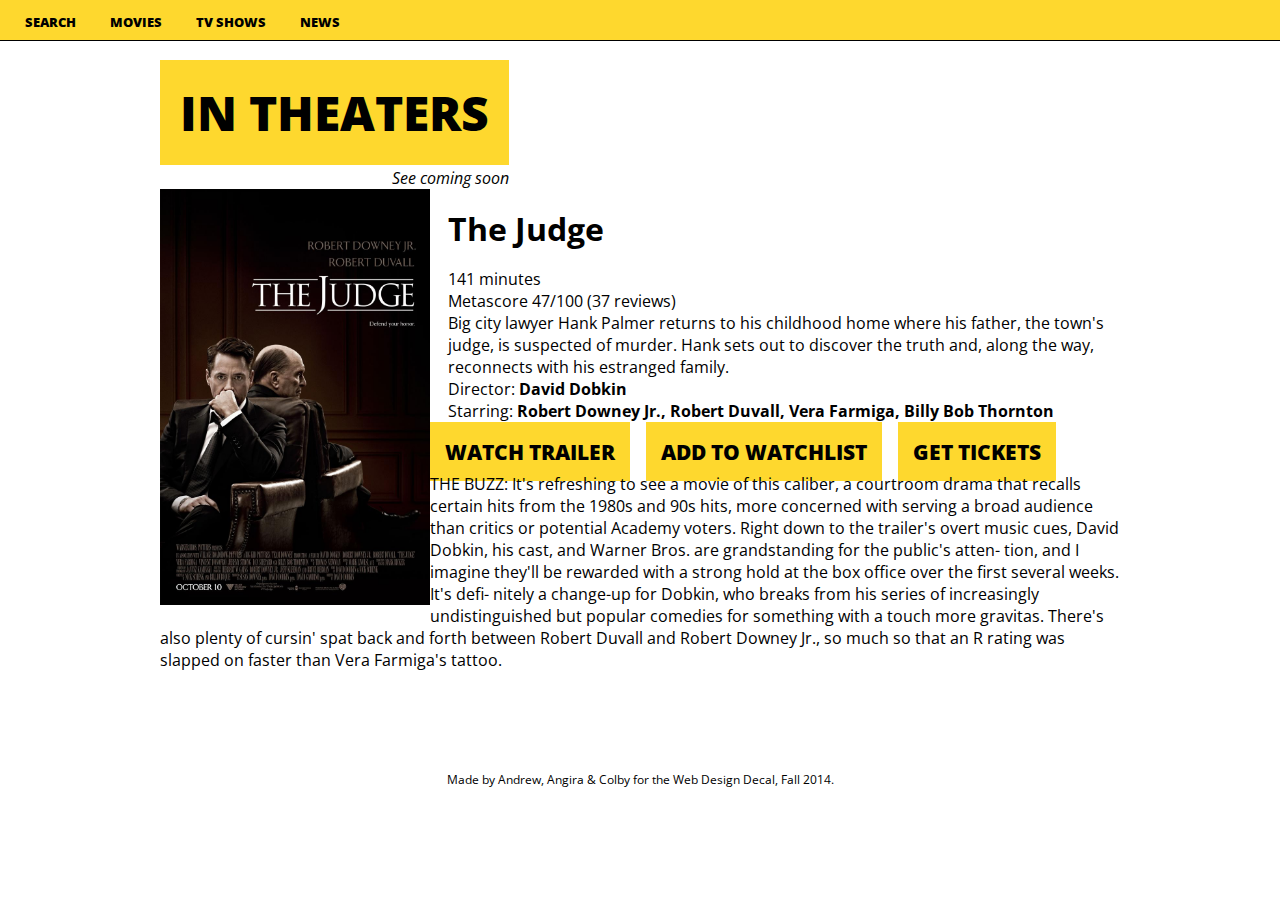
==== movies-in-theaters.html @ 793cdcc9 "Almost done with In Theaters template" ====
<html>
<head>
    <title>IMDb redesign: group 26</title>
    <link rel="stylesheet" type="text/css" href="assets/css/style.css" />
    <link rel="stylesheet" type="text/css" href="assets/css/theaters_style.css" />
</head>
<body>
    <div id = "theaters-content">
        <div id="page-title-container">
            <div id="page-title">In Theaters</div>
            <div id="page-subtitle">See coming soon</div>
        </div>
        <div class="movie-container">
            <div class="movie-image-container">
                <img class="movie-image" src="assets/img/thejudge.jpg">
            </div>
            <div class="movie-title">The Judge</div>
            <div class="movie-info">
                141 minutes
                <br> Metascore 47/100 (37 reviews)
                <br> Big city lawyer Hank Palmer returns to his childhood home where his father, the town's judge, is suspected of murder. Hank sets out to discover the truth and, along the way, reconnects with his estranged family.
                <br> Director: <b>David Dobkin</b>
                <br> Starring: <b>Robert Downey Jr., Robert Duvall, Vera Farmiga, Billy Bob Thornton</b>
            </div>
            <div class='buttons-container'>
                <div class='button-link'> Watch Trailer </div>
                <div class='button-link'> Add to Watchlist </div>
                <div class='button-link'> Get Tickets </div>
            </div>
            <div class="movie-buzz">
              THE BUZZ: It's refreshing to see a movie of this caliber, a courtroom drama that recalls certain hits from the 1980s and 90s hits, more concerned with serving a broad audience than critics or potential Academy voters. Right down to the trailer's overt music cues, David Dobkin, his cast, and Warner Bros. are grandstanding for the public's atten- tion, and I imagine they'll be rewarded with a strong hold at the box office over the first several weeks. It's defi- nitely a change-up for Dobkin, who breaks from his series of increasingly undistinguished but popular comedies for something with a touch more gravitas. There's also plenty of cursin' spat back and forth between Robert Duvall and Robert Downey Jr., so much so that an R rating was slapped on faster than Vera Farmiga's tattoo.
          </div>
      </div>
  </div>


  <!-- NAV AND FOOTER -->
  <div id = "nav">
      <a href = "#">search</a>
      <a href = '#'>movies</a>
      <a href = '#'>tv shows</a>
      <a href = '#'>news</a>
  </div>
  <footer>
    Made by Andrew, Angira & Colby for the Web Design Decal, Fall 2014.
</footer>
</body>
</html>
---- assets/css/style.css ----
/* #FED82E is the precide shade of yellow we'll be using. */

/* UNIVERSAL CSS */

/*Importing OPEN SANS, the font we're using */
@import url(http://fonts.googleapis.com/css?family=Open+Sans:400italic,700italic,800italic,400,700,800);


body {
	font-family: Open Sans;
	margin: 0px;
}

div {
	display: block;
}

#nav {
	position: fixed;
	top: 0;
	left: 0;
	width: 100%;
	height: 20px;
	background: #FED82E;
	padding: 10px;
	border-bottom: 1px #000 solid;
}

#nav a:link, #nav a:visited {
	text-transform: uppercase;
	text-decoration: none;
	font-size: 10pt;
	font-weight: 800;
	margin: 15px;
	color: #000;
}

#nav a:hover {
	border-top: 2px #000 solid;
}

/* large headers */
h1 {
	background-color: #FED82E;
	padding: 20px;
	padding-left: 20px;
	padding-right: 20px;
	text-transform: uppercase;
	font-weight: 800; /* Make sure to use the number and not just bold, bold for Open Sans is only 700 */
	font-size: 36pt;
	display: inline-block;
	margin-bottom: -10px;
}

/*smaller headers */

h2 {
	background-color: #FED82E;
	padding: 15px;
	padding-left: 15px;
	padding-right: 15px;
	text-transform: uppercase;
	font-weight: 800;
	font-size: 24pt;
	display: inline-block;
	margin-bottom: -8px;
}

/* sub headers */

h3 {
	font-weight: 700;
	font-style: italic;
	font-size: 14pt;
	margin: 10px;
	display: inline-block;

}

#content {
	max-width: 960px;
	margin-left: auto;
	margin-right: auto;
	font-size: 11pt;
	line-height: 18pt;
	font-weight: 400;
}

a:link, a:visited {
	text-decoration: none;
	font-weight: bold;
	color: #666;
}

a:hover {
	color: #000;
}

footer {
	padding-top: 40px;
	padding-bottom: 40px;
	text-align: center;
	font-weight: 400;
	font-size: 9pt;
}


/* INDEX SPECIFIC */

#landing-container {
	background: url('../img/mazerunner.jpg');
	width: 100%;
	height: 100%;
}

#landing-overlay {
	background-color: #000;
	opacity: 0.5;
	width: 100%;
	height: 100%;
}

#logo-container {
	position: absolute;
	top: 100%;
	right: 0%;
	margin-top: -200px;
	margin-right: 50px; }

#logo {
	background-color: #FED82E;
	display: inline-block;;
	color: #000;
	font-weight: 800;
	font-size: 96pt;
	padding-left: 30px;
	padding-right: 30px;
}

#tagline {
	font-weight: 700;
	text-transform: uppercase;
	font-size: 12pt;
	line-height: 20pt;
	display: inline-block;
	color: #FED82E;
	text-align: right;
	letter-spacing: 3px;
}
---- assets/css/theaters_style.css ----
#theaters-content {
    max-width: 960px;
    margin: 60px auto;
    font-weight: 400;
}

#page-title {
	background-color: #FED82E;
	padding: 20px;
	padding-left: 20px;
	padding-right: 20px;
	text-transform: uppercase;
	font-weight: 800; /* Make sure to use the number and not just bold, bold for Open Sans is only 700 */
	font-size: 36pt;
	display: inline-block;
	margin-bottom: -10px;
}

div#page-title-container {
    max-width: 349px;
}

div#page-subtitle {
    text-align: right;
    margin-top: 12px;
    font-style: italic;
}

.movie-image-container {
    width: 270px;
    float: left;
}

img.movie-image {
    width: 100%;
}

.movie-title {
	font-weight: 700;
	font-size: 24pt;
	margin: 18px;
	display: inline-block;

}

.movie-info {
    position: relative;
    left: 18px;
}

.button-link {
	background-color: #FED82E;
	padding: 15px;
	padding-left: 15px;
	padding-right: 15px;
	text-transform: uppercase;
	font-weight: 800;
	font-size: 16pt;
	display: inline-block;
	margin-right: 12px;
	margin-bottom: -8px;
}
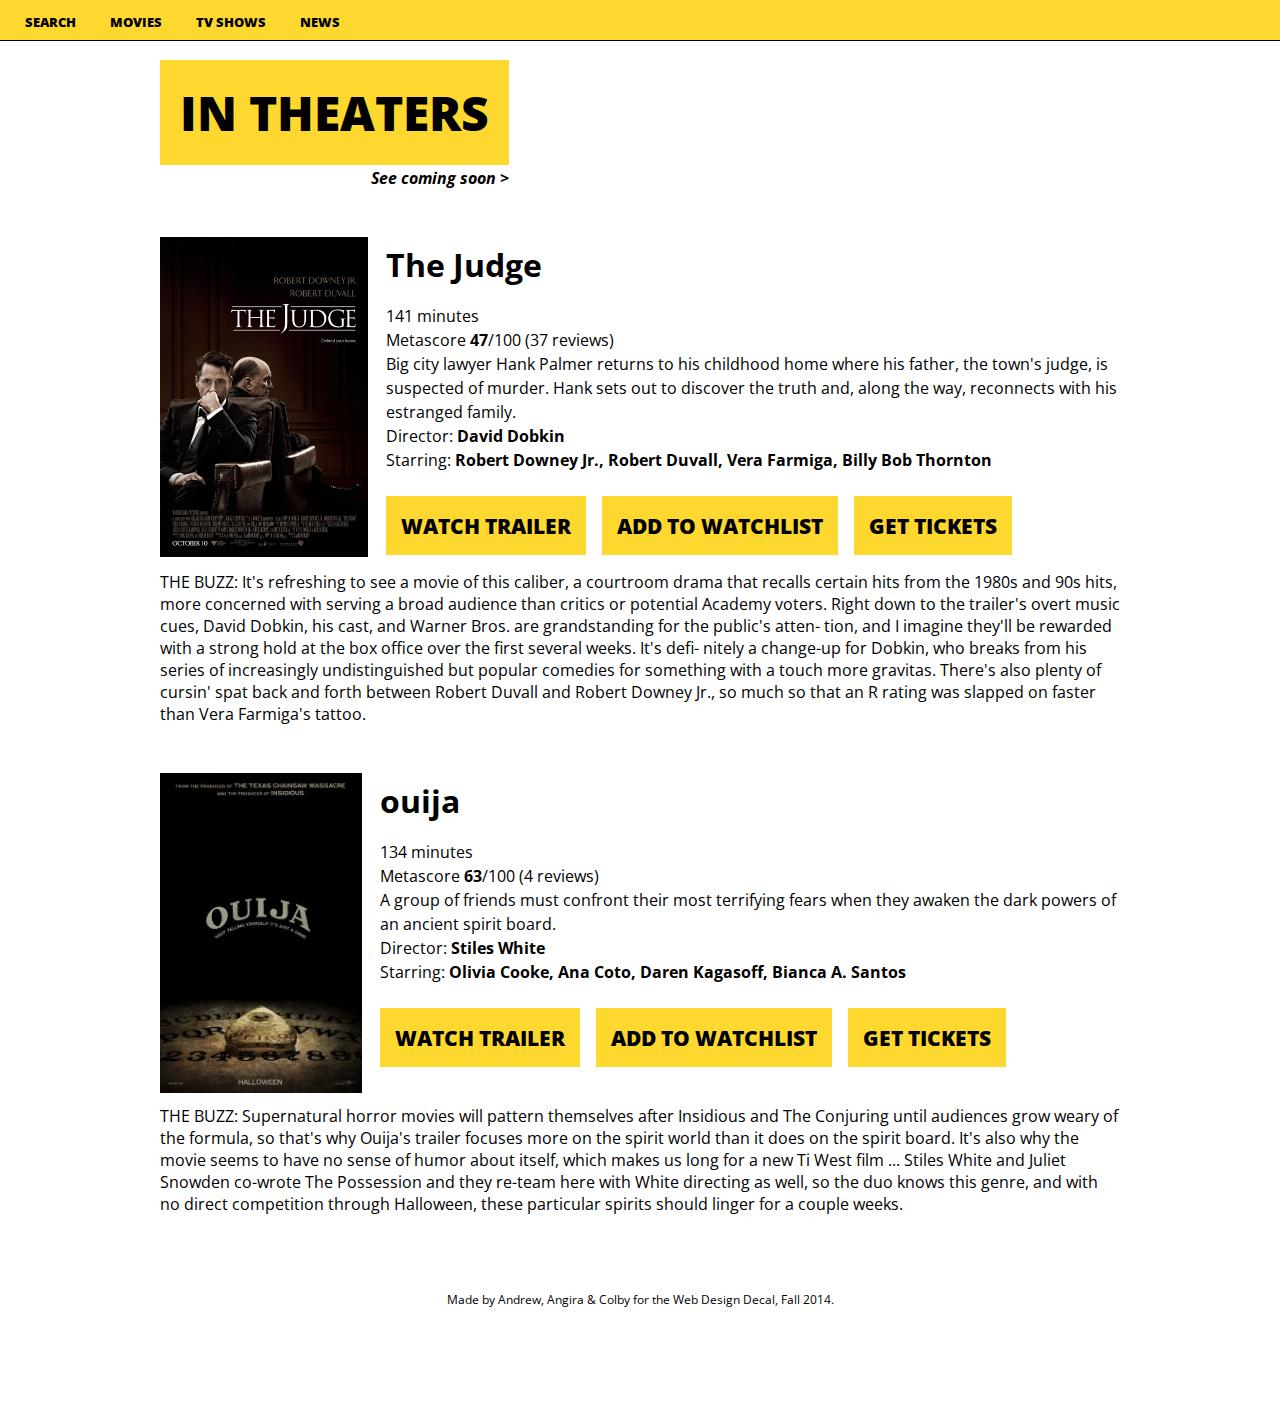
==== commit 4611a779: "in theaters pretty much done, just needs a bit more styling for links" ====
--- a/movies-in-theaters.html
+++ b/movies-in-theaters.html
@@ -8,28 +8,59 @@
     <div id = "theaters-content">
         <div id="page-title-container">
             <div id="page-title">In Theaters</div>
-            <div id="page-subtitle">See coming soon</div>
+            <div id="page-subtitle">See coming soon ></div>
         </div>
         <div class="movie-container">
-            <div class="movie-image-container">
-                <img class="movie-image" src="assets/img/thejudge.jpg">
+            <div class="movie-upper">
+                <div class="movie-image-container">
+                    <img class="movie-image" src="assets/img/thejudge.jpg">
+                    </div>
+                <div class="movie-title">The Judge</div>
+                <div class="movie-info">
+                    141 minutes 
+                    <br> Metascore <b>47</b>/100 (37 reviews) 
+                    <br> Big city lawyer Hank Palmer returns to his childhood home where his father, the town's judge, is suspected of murder. Hank sets out to discover the truth and, along the way, reconnects with his estranged family.
+                    <br> Director: <b>David Dobkin</b>
+                    <br> Starring: <b>Robert Downey Jr., Robert Duvall, Vera Farmiga, Billy Bob Thornton</b>
+                </div>
+                <div class='buttons-container'>
+                    <div class='button-link'> Watch Trailer </div>
+                    <div class='button-link'> Add to Watchlist </div>
+                    <div class='button-link'> Get Tickets </div>
+                </div>
             </div>
-            <div class="movie-title">The Judge</div>
-            <div class="movie-info">
-                141 minutes
-                <br> Metascore 47/100 (37 reviews)
-                <br> Big city lawyer Hank Palmer returns to his childhood home where his father, the town's judge, is suspected of murder. Hank sets out to discover the truth and, along the way, reconnects with his estranged family.
-                <br> Director: <b>David Dobkin</b>
-                <br> Starring: <b>Robert Downey Jr., Robert Duvall, Vera Farmiga, Billy Bob Thornton</b>
+            <div class="movie-lower">
+                <div class="movie-buzz">
+                  THE BUZZ: It's refreshing to see a movie of this caliber, a courtroom drama that recalls certain hits from the 1980s and 90s hits, more concerned with serving a broad audience than critics or potential Academy voters. Right down to the trailer's overt music cues, David Dobkin, his cast, and Warner Bros. are grandstanding for the public's atten- tion, and I imagine they'll be rewarded with a strong hold at the box office over the first several weeks. It's defi- nitely a change-up for Dobkin, who breaks from his series of increasingly undistinguished but popular comedies for something with a touch more gravitas. There's also plenty of cursin' spat back and forth between Robert Duvall and Robert Downey Jr., so much so that an R rating was slapped on faster than Vera Farmiga's tattoo.
+                </div>
+          </div>
+
+          <div class="movie-container">
+            <div class="movie-upper">
+                <div class="movie-image-container">
+                    <img class="movie-image" src="assets/img/ouija.jpg">
+                    </div>
+                <div class="movie-title">ouija</div>
+                <div class="movie-info">
+                    134 minutes 
+                    <br> Metascore <b>63</b>/100 (4 reviews) 
+                    <br> A group of friends must confront their most terrifying fears when they awaken the dark powers of an ancient spirit board.
+                    <br> Director: <b>Stiles White</b>
+                    <br> Starring: <b>Olivia Cooke, Ana Coto, Daren Kagasoff, Bianca A. Santos</b>
+                </div>
+                <div class='buttons-container'>
+                    <div class='button-link'> Watch Trailer </div>
+                    <div class='button-link'> Add to Watchlist </div>
+                    <div class='button-link'> Get Tickets </div>
+                </div>
             </div>
-            <div class='buttons-container'>
-                <div class='button-link'> Watch Trailer </div>
-                <div class='button-link'> Add to Watchlist </div>
-                <div class='button-link'> Get Tickets </div>
-            </div>
-            <div class="movie-buzz">
-              THE BUZZ: It's refreshing to see a movie of this caliber, a courtroom drama that recalls certain hits from the 1980s and 90s hits, more concerned with serving a broad audience than critics or potential Academy voters. Right down to the trailer's overt music cues, David Dobkin, his cast, and Warner Bros. are grandstanding for the public's atten- tion, and I imagine they'll be rewarded with a strong hold at the box office over the first several weeks. It's defi- nitely a change-up for Dobkin, who breaks from his series of increasingly undistinguished but popular comedies for something with a touch more gravitas. There's also plenty of cursin' spat back and forth between Robert Duvall and Robert Downey Jr., so much so that an R rating was slapped on faster than Vera Farmiga's tattoo.
+            <div class="movie-lower">
+                <div class="movie-buzz">
+                  THE BUZZ: Supernatural horror movies will pattern themselves after Insidious and The Conjuring until audiences grow weary of the formula, so that's why Ouija's trailer focuses more on the spirit world than it does on the spirit board. It's also why the movie seems to have no sense of humor about itself, which makes us long for a new Ti West film ... Stiles White and Juliet Snowden co-wrote The Possession and they re-team here with White directing as well, so the duo knows this genre, and with no direct competition through Halloween, these particular spirits should linger for a couple weeks.
+                </div>
           </div>
+      
+
       </div>
   </div>
 
--- a/assets/css/style.css
+++ b/assets/css/style.css
@@ -66,6 +66,7 @@
 	font-size: 24pt;
 	display: inline-block;
 	margin-bottom: -8px;
+	line-height: 30px;
 }
 
 /* sub headers */
@@ -80,7 +81,7 @@
 }
 
 #content {
-	max-width: 960px;
+	max-width: 1060px;
 	margin-left: auto;
 	margin-right: auto;
 	font-size: 11pt;
--- a/assets/css/theaters_style.css
+++ b/assets/css/theaters_style.css
@@ -24,15 +24,17 @@
     text-align: right;
     margin-top: 12px;
     font-style: italic;
+    font-weight: 700;
 }
 
 .movie-image-container {
-    width: 270px;
+    height: 320px;
     float: left;
+    margin: 12px 0px;
 }
 
 img.movie-image {
-    width: 100%;
+    height: 100%;
 }
 
 .movie-title {
@@ -46,6 +48,7 @@
 .movie-info {
     position: relative;
     left: 18px;
+    line-height: 24px;
 }
 
 .button-link {
@@ -59,4 +62,20 @@
 	display: inline-block;
 	margin-right: 12px;
 	margin-bottom: -8px;
+}
+
+
+.buttons-container {
+    margin: 24px 0px;
+    position: relative;
+    left: 18px;
+}
+
+.movie-lower {
+    clear: both;
+    margin-top: 24px;
+}
+
+.movie-container {
+    margin: 36px 0px;
 }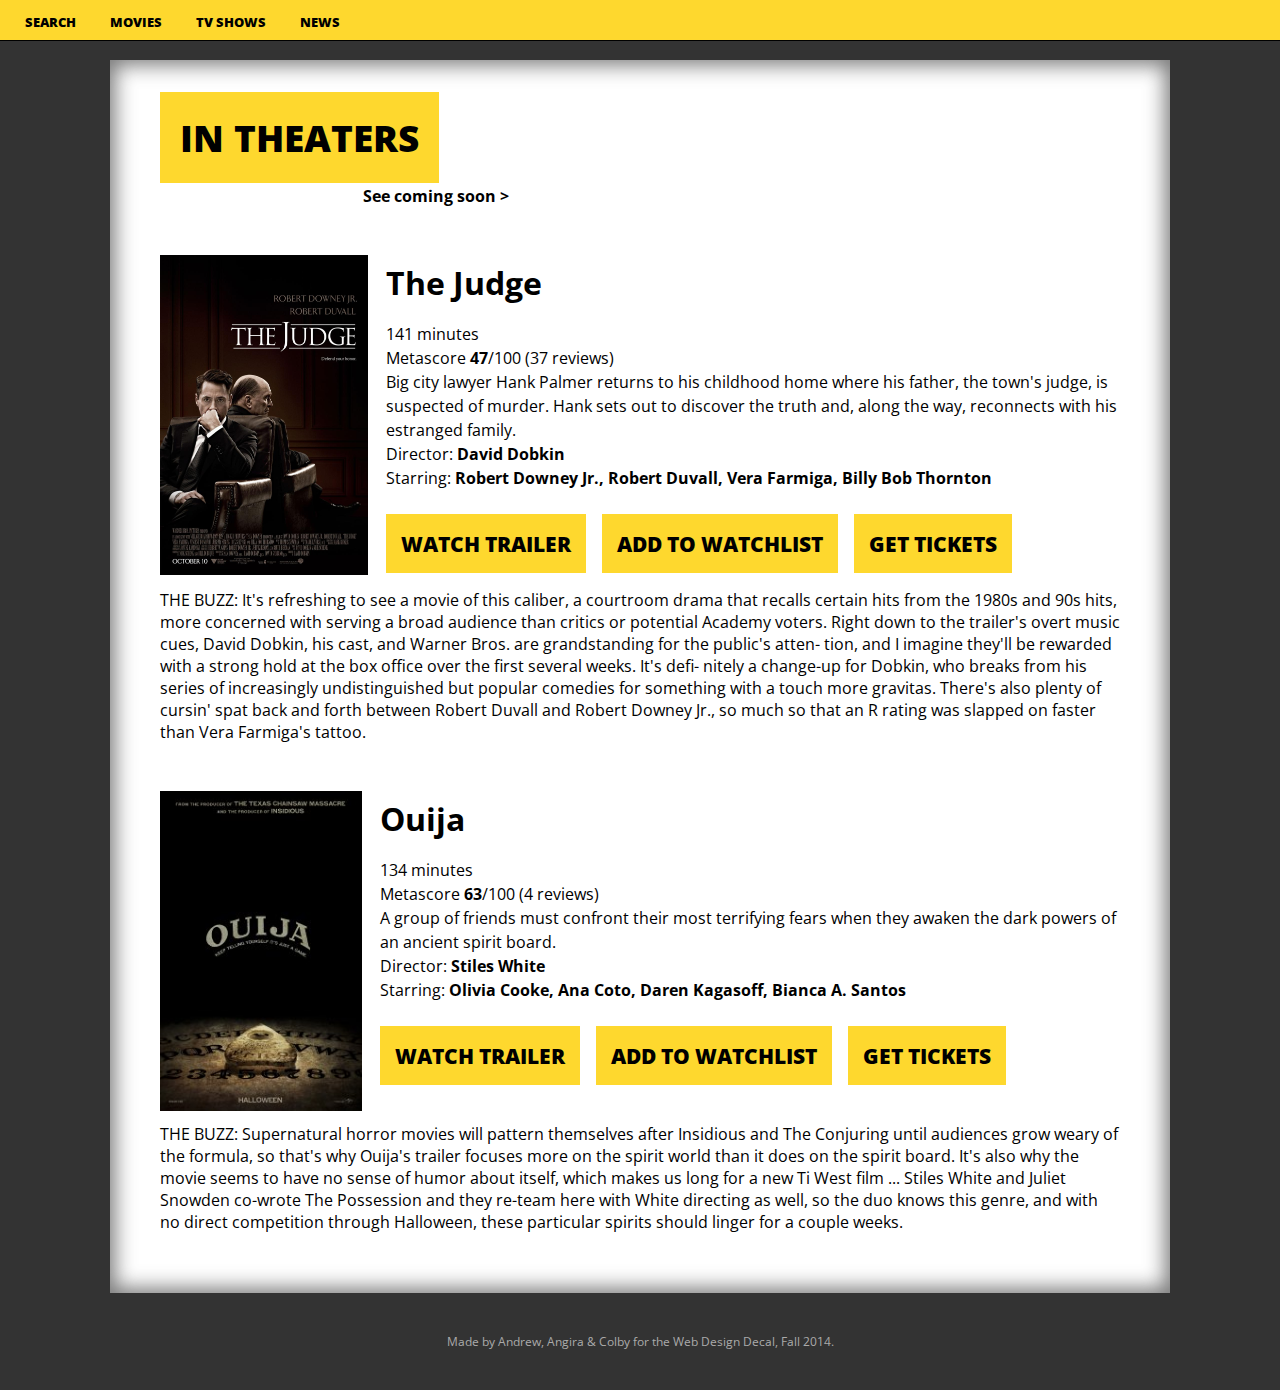
==== commit f62ad22a: "styled all but news with movie theater theme" ====
--- a/movies-in-theaters.html
+++ b/movies-in-theaters.html
@@ -5,74 +5,78 @@
     <link rel="stylesheet" type="text/css" href="assets/css/theaters_style.css" />
 </head>
 <body>
-    <div id = "theaters-content">
-        <div id="page-title-container">
-            <div id="page-title">In Theaters</div>
-            <div id="page-subtitle">See coming soon ></div>
-        </div>
-        <div class="movie-container">
-            <div class="movie-upper">
-                <div class="movie-image-container">
-                    <img class="movie-image" src="assets/img/thejudge.jpg">
+    <div id="theaters-content-container">
+        <div id = "theaters-content">
+            <div id="theaters-divider"></div>
+            <div id="page-title-container">
+                <div id="page-title">In Theaters</div>
+                <div id="page-subtitle">See coming soon ></div>
+            </div>
+            <div class="movie-container">
+                <div class="movie-upper">
+                    <div class="movie-image-container">
+                        <img class="movie-image" src="assets/img/thejudge.jpg">
                     </div>
-                <div class="movie-title">The Judge</div>
-                <div class="movie-info">
-                    141 minutes 
-                    <br> Metascore <b>47</b>/100 (37 reviews) 
-                    <br> Big city lawyer Hank Palmer returns to his childhood home where his father, the town's judge, is suspected of murder. Hank sets out to discover the truth and, along the way, reconnects with his estranged family.
-                    <br> Director: <b>David Dobkin</b>
-                    <br> Starring: <b>Robert Downey Jr., Robert Duvall, Vera Farmiga, Billy Bob Thornton</b>
+                    <div class="movie-title">The Judge</div>
+                    <div class="movie-info">
+                        141 minutes 
+                        <br> Metascore <b>47</b>/100 (37 reviews) 
+                        <br> Big city lawyer Hank Palmer returns to his childhood home where his father, the town's judge, is suspected of murder. Hank sets out to discover the truth and, along the way, reconnects with his estranged family.
+                        <br> Director: <b>David Dobkin</b>
+                        <br> Starring: <b>Robert Downey Jr., Robert Duvall, Vera Farmiga, Billy Bob Thornton</b>
+                    </div>
+                    <div class='buttons-container'>
+                        <div class='button-link'> Watch Trailer </div>
+                        <div class='button-link'> Add to Watchlist </div>
+                        <div class='button-link'> Get Tickets </div>
+                    </div>
                 </div>
-                <div class='buttons-container'>
-                    <div class='button-link'> Watch Trailer </div>
-                    <div class='button-link'> Add to Watchlist </div>
-                    <div class='button-link'> Get Tickets </div>
+                <div class="movie-lower">
+                    <div class="movie-buzz">
+                      THE BUZZ: It's refreshing to see a movie of this caliber, a courtroom drama that recalls certain hits from the 1980s and 90s hits, more concerned with serving a broad audience than critics or potential Academy voters. Right down to the trailer's overt music cues, David Dobkin, his cast, and Warner Bros. are grandstanding for the public's atten- tion, and I imagine they'll be rewarded with a strong hold at the box office over the first several weeks. It's defi- nitely a change-up for Dobkin, who breaks from his series of increasingly undistinguished but popular comedies for something with a touch more gravitas. There's also plenty of cursin' spat back and forth between Robert Duvall and Robert Downey Jr., so much so that an R rating was slapped on faster than Vera Farmiga's tattoo.
+                  </div>
+              </div>
+
+              <div class="movie-container">
+                <div class="movie-upper">
+                    <div class="movie-image-container">
+                        <img class="movie-image" src="assets/img/ouija.jpg">
+                    </div>
+                    <div class="movie-title">Ouija</div>
+                    <div class="movie-info">
+                        134 minutes 
+                        <br> Metascore <b>63</b>/100 (4 reviews) 
+                        <br> A group of friends must confront their most terrifying fears when they awaken the dark powers of an ancient spirit board.
+                        <br> Director: <b>Stiles White</b>
+                        <br> Starring: <b>Olivia Cooke, Ana Coto, Daren Kagasoff, Bianca A. Santos</b>
+                    </div>
+                    <div class='buttons-container'>
+                        <div class='button-link'> Watch Trailer </div>
+                        <div class='button-link'> Add to Watchlist </div>
+                        <div class='button-link'> Get Tickets </div>
+                    </div>
                 </div>
-            </div>
-            <div class="movie-lower">
-                <div class="movie-buzz">
-                  THE BUZZ: It's refreshing to see a movie of this caliber, a courtroom drama that recalls certain hits from the 1980s and 90s hits, more concerned with serving a broad audience than critics or potential Academy voters. Right down to the trailer's overt music cues, David Dobkin, his cast, and Warner Bros. are grandstanding for the public's atten- tion, and I imagine they'll be rewarded with a strong hold at the box office over the first several weeks. It's defi- nitely a change-up for Dobkin, who breaks from his series of increasingly undistinguished but popular comedies for something with a touch more gravitas. There's also plenty of cursin' spat back and forth between Robert Duvall and Robert Downey Jr., so much so that an R rating was slapped on faster than Vera Farmiga's tattoo.
-                </div>
+                <div class="movie-lower">
+                    <div class="movie-buzz">
+                      THE BUZZ: Supernatural horror movies will pattern themselves after Insidious and The Conjuring until audiences grow weary of the formula, so that's why Ouija's trailer focuses more on the spirit world than it does on the spirit board. It's also why the movie seems to have no sense of humor about itself, which makes us long for a new Ti West film ... Stiles White and Juliet Snowden co-wrote The Possession and they re-team here with White directing as well, so the duo knows this genre, and with no direct competition through Halloween, these particular spirits should linger for a couple weeks.
+                  </div>
+              </div>
+
           </div>
-
-          <div class="movie-container">
-            <div class="movie-upper">
-                <div class="movie-image-container">
-                    <img class="movie-image" src="assets/img/ouija.jpg">
-                    </div>
-                <div class="movie-title">ouija</div>
-                <div class="movie-info">
-                    134 minutes 
-                    <br> Metascore <b>63</b>/100 (4 reviews) 
-                    <br> A group of friends must confront their most terrifying fears when they awaken the dark powers of an ancient spirit board.
-                    <br> Director: <b>Stiles White</b>
-                    <br> Starring: <b>Olivia Cooke, Ana Coto, Daren Kagasoff, Bianca A. Santos</b>
-                </div>
-                <div class='buttons-container'>
-                    <div class='button-link'> Watch Trailer </div>
-                    <div class='button-link'> Add to Watchlist </div>
-                    <div class='button-link'> Get Tickets </div>
-                </div>
-            </div>
-            <div class="movie-lower">
-                <div class="movie-buzz">
-                  THE BUZZ: Supernatural horror movies will pattern themselves after Insidious and The Conjuring until audiences grow weary of the formula, so that's why Ouija's trailer focuses more on the spirit world than it does on the spirit board. It's also why the movie seems to have no sense of humor about itself, which makes us long for a new Ti West film ... Stiles White and Juliet Snowden co-wrote The Possession and they re-team here with White directing as well, so the duo knows this genre, and with no direct competition through Halloween, these particular spirits should linger for a couple weeks.
-                </div>
-          </div>
-      
-
       </div>
+      <div id="theaters-bottom"></div>
   </div>
+</div>
 
 
-  <!-- NAV AND FOOTER -->
-  <div id = "nav">
-      <a href = "#">search</a>
-      <a href = '#'>movies</a>
-      <a href = '#'>tv shows</a>
-      <a href = '#'>news</a>
-  </div>
-  <footer>
+<!-- NAV AND FOOTER -->
+<div id = "nav">
+  <a href = "#">search</a>
+  <a href = '#'>movies</a>
+  <a href = '#'>tv shows</a>
+  <a href = '#'>news</a>
+</div>
+<footer>
     Made by Andrew, Angira & Colby for the Web Design Decal, Fall 2014.
 </footer>
 </body>
--- a/assets/css/style.css
+++ b/assets/css/style.css
@@ -11,6 +11,7 @@
 body {
 	font-family: Open Sans;
 	margin: 0px;
+	background: #333;
 }
 
 div {
@@ -105,6 +106,7 @@
 	text-align: center;
 	font-weight: 400;
 	font-size: 9pt;
+	color: #AAA;
 }
 
 
@@ -128,7 +130,8 @@
 	top: 100%;
 	right: 0%;
 	margin-top: -200px;
-	margin-right: 50px; }
+	margin-right: 50px;
+}
 
 #logo {
 	background-color: #FED82E;
@@ -151,3 +154,21 @@
 	letter-spacing: 3px;
 }
 
+#content-gradient-divider {
+	height: 64px;
+	background: linear-gradient(to bottom, rgba(0,0,0,1) 0%, rgba(51,51,51,1) 100%);
+}
+
+#content-divider {
+	height: 16px;
+	background: #333;
+}
+
+div#content-container {
+    margin: 0px auto;
+    width: 1160px;
+    background: white;
+    box-shadow: inset 0px 0px 20px 5px rgba(75,75,75,0.75);
+    height: 1226px;
+}
+
--- a/assets/css/theaters_style.css
+++ b/assets/css/theaters_style.css
@@ -1,6 +1,7 @@
 #theaters-content {
     max-width: 960px;
     margin: 60px auto;
+    margin-bottom: 0px;
     font-weight: 400;
 }
 
@@ -11,7 +12,7 @@
 	padding-right: 20px;
 	text-transform: uppercase;
 	font-weight: 800; /* Make sure to use the number and not just bold, bold for Open Sans is only 700 */
-	font-size: 36pt;
+	font-size: 28pt;
 	display: inline-block;
 	margin-bottom: -10px;
 }
@@ -23,7 +24,6 @@
 div#page-subtitle {
     text-align: right;
     margin-top: 12px;
-    font-style: italic;
     font-weight: 700;
 }
 
@@ -78,4 +78,19 @@
 
 .movie-container {
     margin: 36px 0px;
+}
+
+div#theaters-content-container {
+    width: 1060px;
+    margin: 0px auto;
+    background: white;
+    box-shadow: inset 0px 0px 20px 5px rgba(75,75,75,0.75);
+}
+
+#theaters-divider {
+	height: 32px;
+}
+
+#theaters-bottom {
+	height: 24px;
 }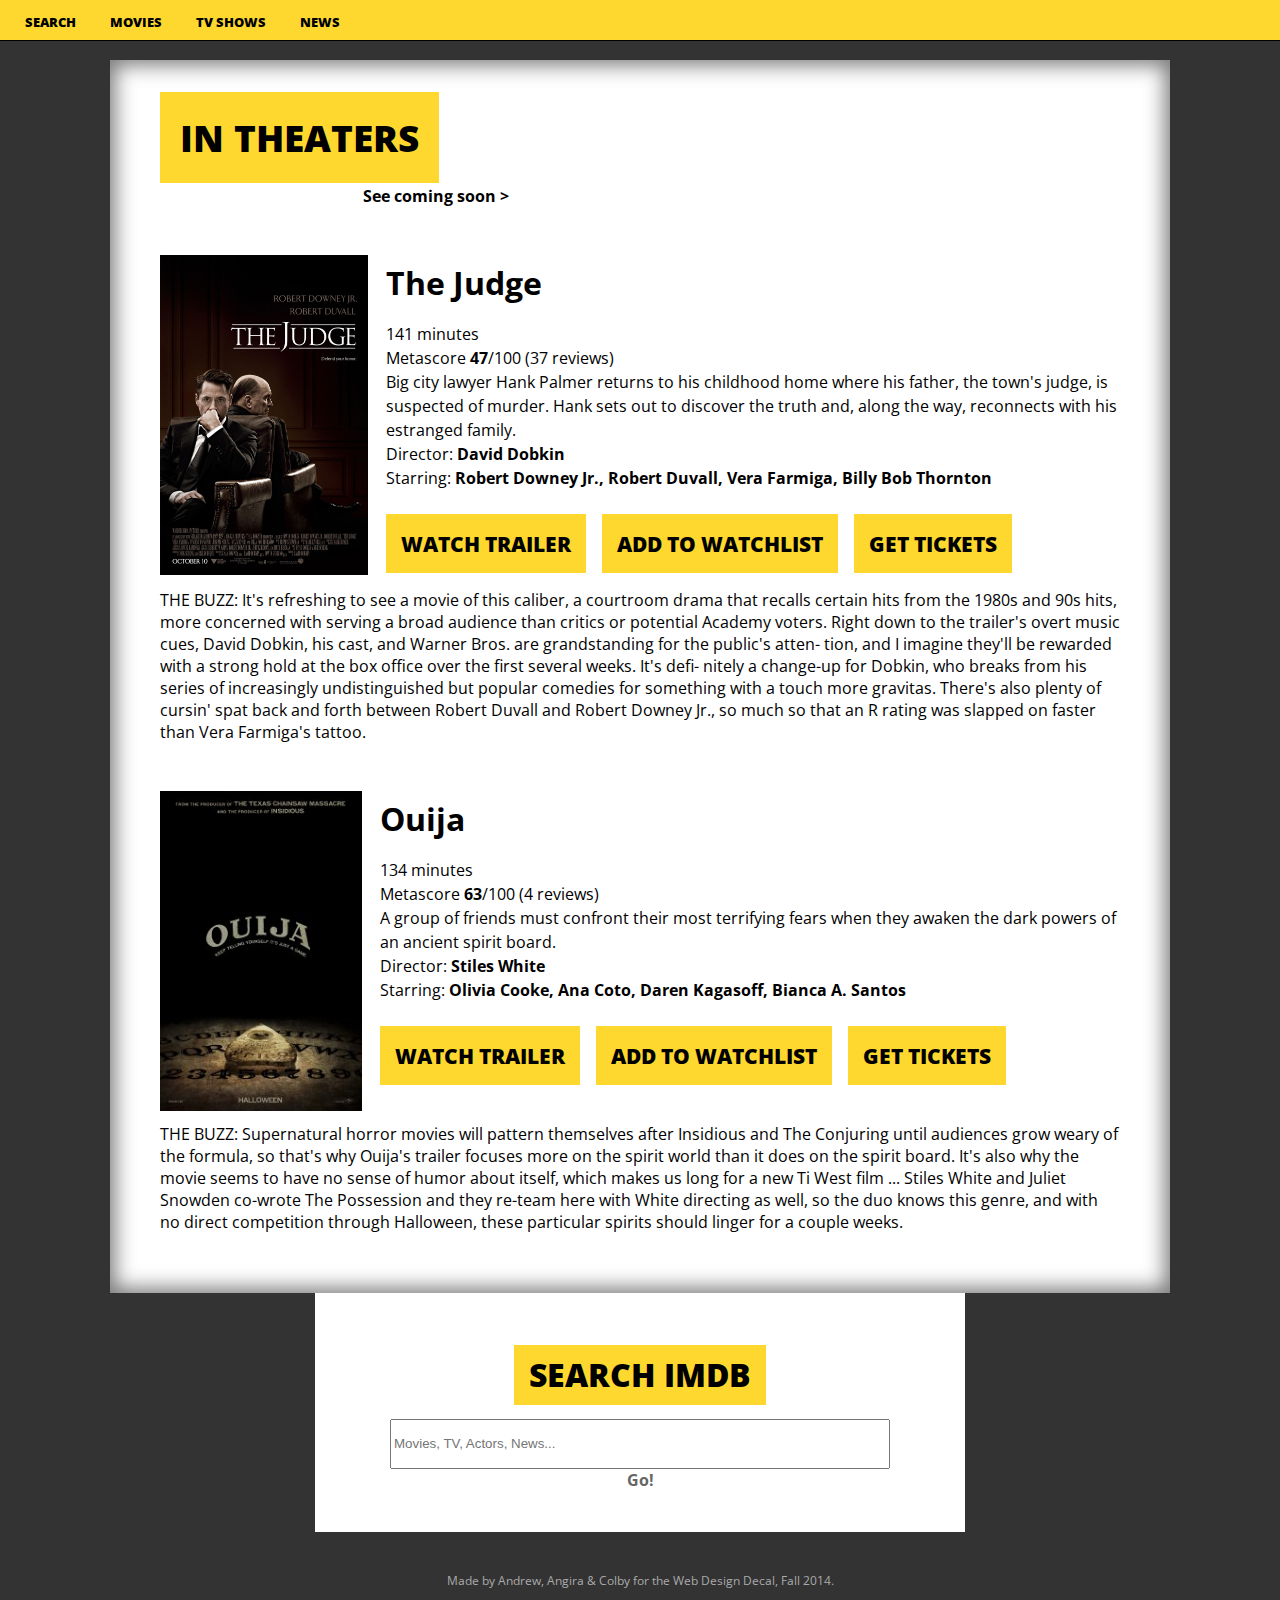
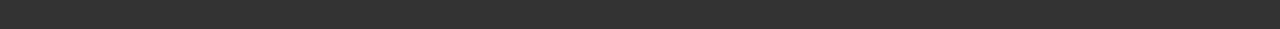
==== commit ebc44c7b: "Implemented search, nav links now work" ====
--- a/movies-in-theaters.html
+++ b/movies-in-theaters.html
@@ -3,6 +3,7 @@
     <title>IMDb redesign: group 26</title>
     <link rel="stylesheet" type="text/css" href="assets/css/style.css" />
     <link rel="stylesheet" type="text/css" href="assets/css/theaters_style.css" />
+    <link rel='stylesheet prefetch' href='http://dimsemenov-static.s3.amazonaws.com/dist/magnific-popup.css'>
 </head>
 <body>
     <div id="theaters-content-container">
@@ -70,14 +71,32 @@
 
 
 <!-- NAV AND FOOTER -->
-<div id = "nav">
-  <a href = "#">search</a>
-  <a href = '#'>movies</a>
-  <a href = '#'>tv shows</a>
-  <a href = '#'>news</a>
-</div>
-<footer>
-    Made by Andrew, Angira & Colby for the Web Design Decal, Fall 2014.
-</footer>
+  <!-- NAV, SEARCH AND FOOTER -->
+  <div id = "nav">
+    <span id = "inline-popups" ><a href = "#search" data-effect="mfp-move-from-top">search</a></span>
+    <a href = 'movies-in-theaters.html'>movies</a>
+    <a href = '#'>tv shows</a>
+    <a href = 'news.html'>news</a>
+  </div>
+
+  <!-- Popup itself -->
+  <div id="search" class="white-popup mfp-with-anim mfp-hide">
+    <h2>Search IMDb</h2>
+    <br />
+    <br /> 
+    <center><form>
+            <input type="text" class = "textfield" placeholder="Movies, TV, Actors, News..." required>
+            <br /> <a href = "search-results.html"> Go! </a>
+    </form></center>
+  </div>
+
+    <script src='http://codepen.io/assets/libs/fullpage/jquery.js'></script>
+    <script src='http://dimsemenov-static.s3.amazonaws.com/dist/jquery.magnific-popup.min.js'></script>
+
+    <script src="assets/js/index.js"></script>
+
+  <footer>
+    Made by Andrew, Angira & Colby for the Web Design Decal, Fall 2014. 
+  </footer>
 </body>
 </html>
--- a/assets/css/style.css
+++ b/assets/css/style.css
@@ -8,10 +8,11 @@
 @import url(http://fonts.googleapis.com/css?family=Open+Sans:400italic,700italic,800italic,400,700,800);
 
 
-body {
+html, body {
 	font-family: Open Sans;
 	margin: 0px;
 	background: #333;
+	-webkit-backface-visibility: hidden;
 }
 
 div {
@@ -109,50 +110,64 @@
 	color: #AAA;
 }
 
+/*  FOR THE SEARCH POPUP */
 
-/* INDEX SPECIFIC */
-
-#landing-container {
-	background: url('../img/mazerunner.jpg');
-	width: 100%;
-	height: 100%;
+.white-popup {
+  position: relative;
+  background: #FFF;
+  padding: 25px;
+  width: auto;
+  max-width: 600px;
+  margin: 0 auto;
+  text-align: center;
 }
 
-#landing-overlay {
-	background-color: #000;
-	opacity: 0.5;
-	width: 100%;
-	height: 100%;
+.mfp-move-from-top {
+  /* start state */
+  /* animate in */
+  /* animate out */
+}
+.mfp-move-from-top .mfp-content {
+  vertical-align: top;
+}
+.mfp-move-from-top .mfp-with-anim {
+  opacity: 0;
+  transition: all 0.2s;
+  transform: translateY(-100px);
+}
+.mfp-move-from-top.mfp-bg {
+  opacity: 0;
+  transition: all 0.2s;
+}
+.mfp-move-from-top.mfp-ready .mfp-with-anim {
+  opacity: 1;
+  transform: translateY(0);
+}
+.mfp-move-from-top.mfp-ready.mfp-bg {
+  opacity: 0.8;
+}
+.mfp-move-from-top.mfp-removing .mfp-with-anim {
+  transform: translateY(-50px);
+  opacity: 0;
+}
+.mfp-move-from-top.mfp-removing.mfp-bg {
+  opacity: 0;
 }
 
-#logo-container {
-	position: absolute;
-	top: 100%;
-	right: 0%;
-	margin-top: -200px;
-	margin-right: 50px;
+/* For the actual search */
+
+form {
+	width: 500px;
+	text-align: center;
 }
 
-#logo {
-	background-color: #FED82E;
-	display: inline-block;;
-	color: #000;
-	font-weight: 800;
-	font-size: 96pt;
-	padding-left: 30px;
-	padding-right: 30px;
+.textfield {
+	width: 500px;
+	height: 50px;
 }
 
-#tagline {
-	font-weight: 700;
-	text-transform: uppercase;
-	font-size: 12pt;
-	line-height: 20pt;
-	display: inline-block;
-	color: #FED82E;
-	text-align: right;
-	letter-spacing: 3px;
-}
+
+/* BORDER */
 
 #content-gradient-divider {
 	height: 64px;
